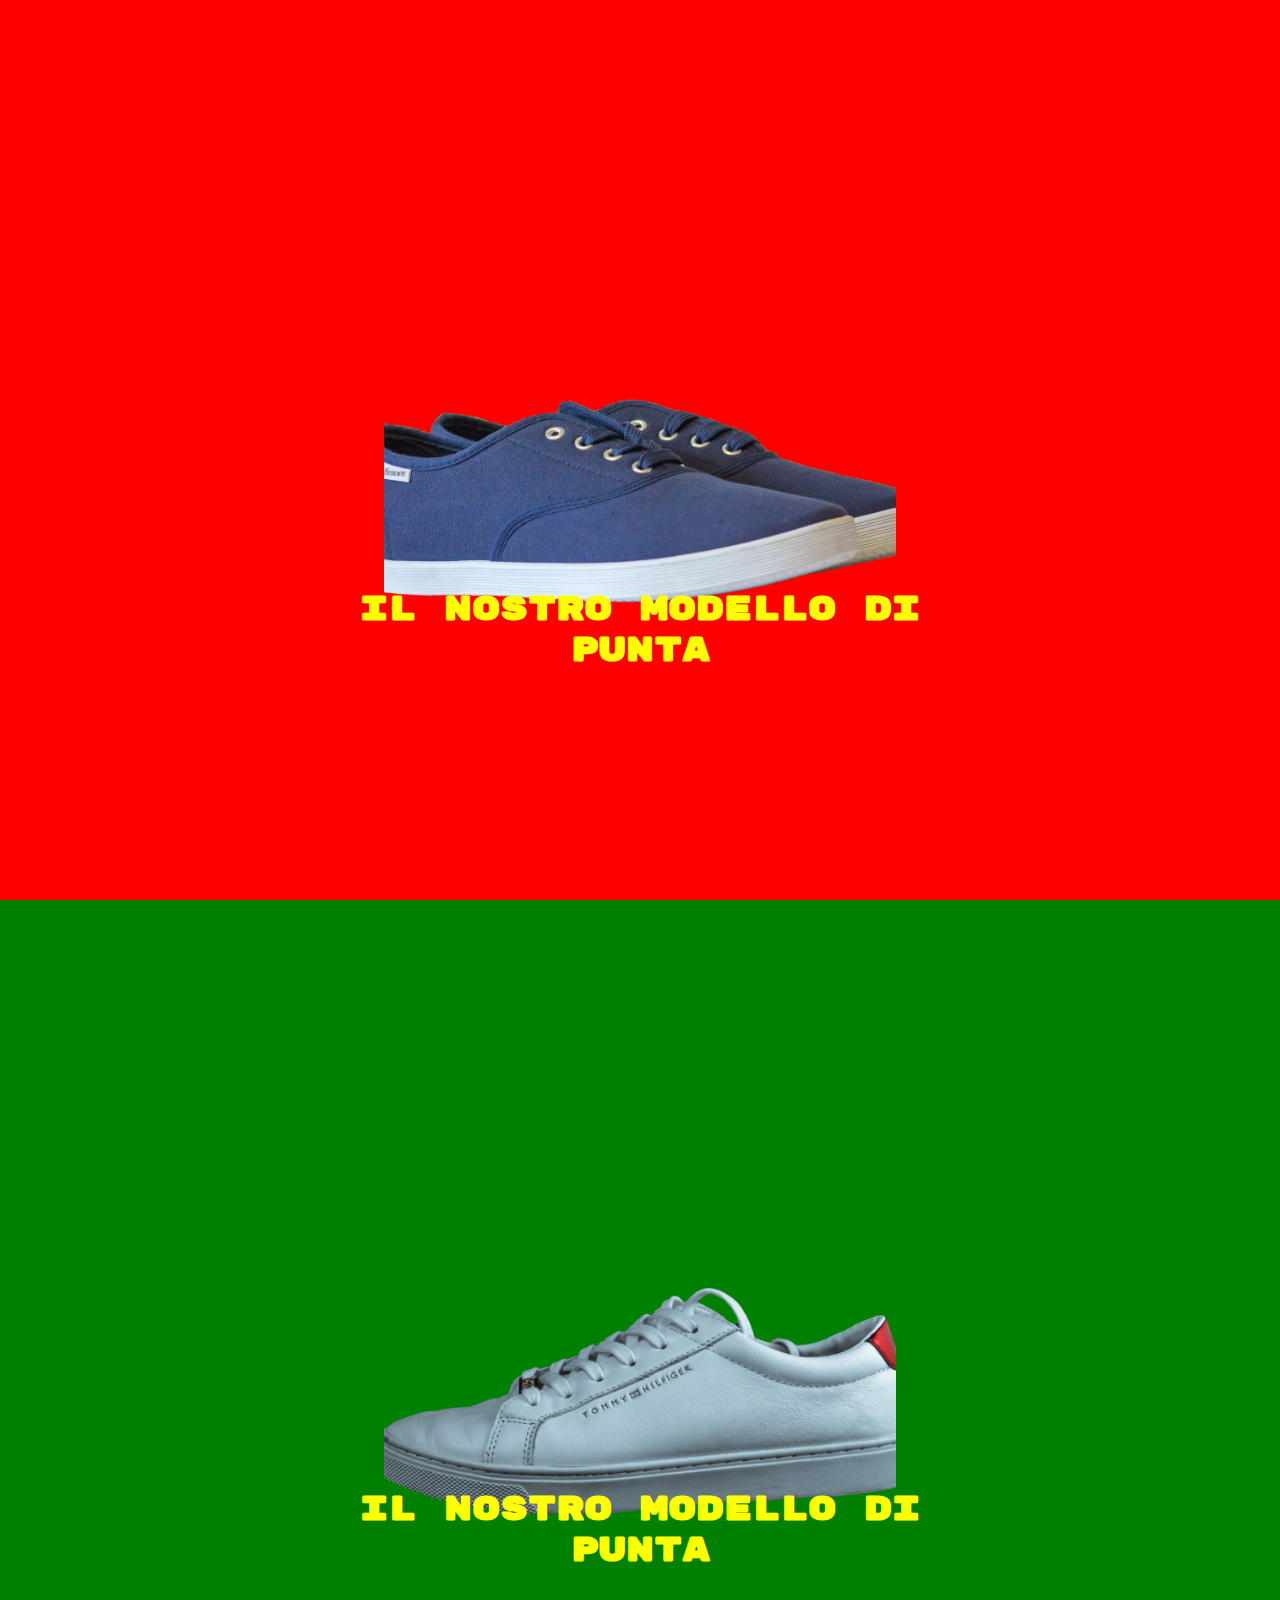
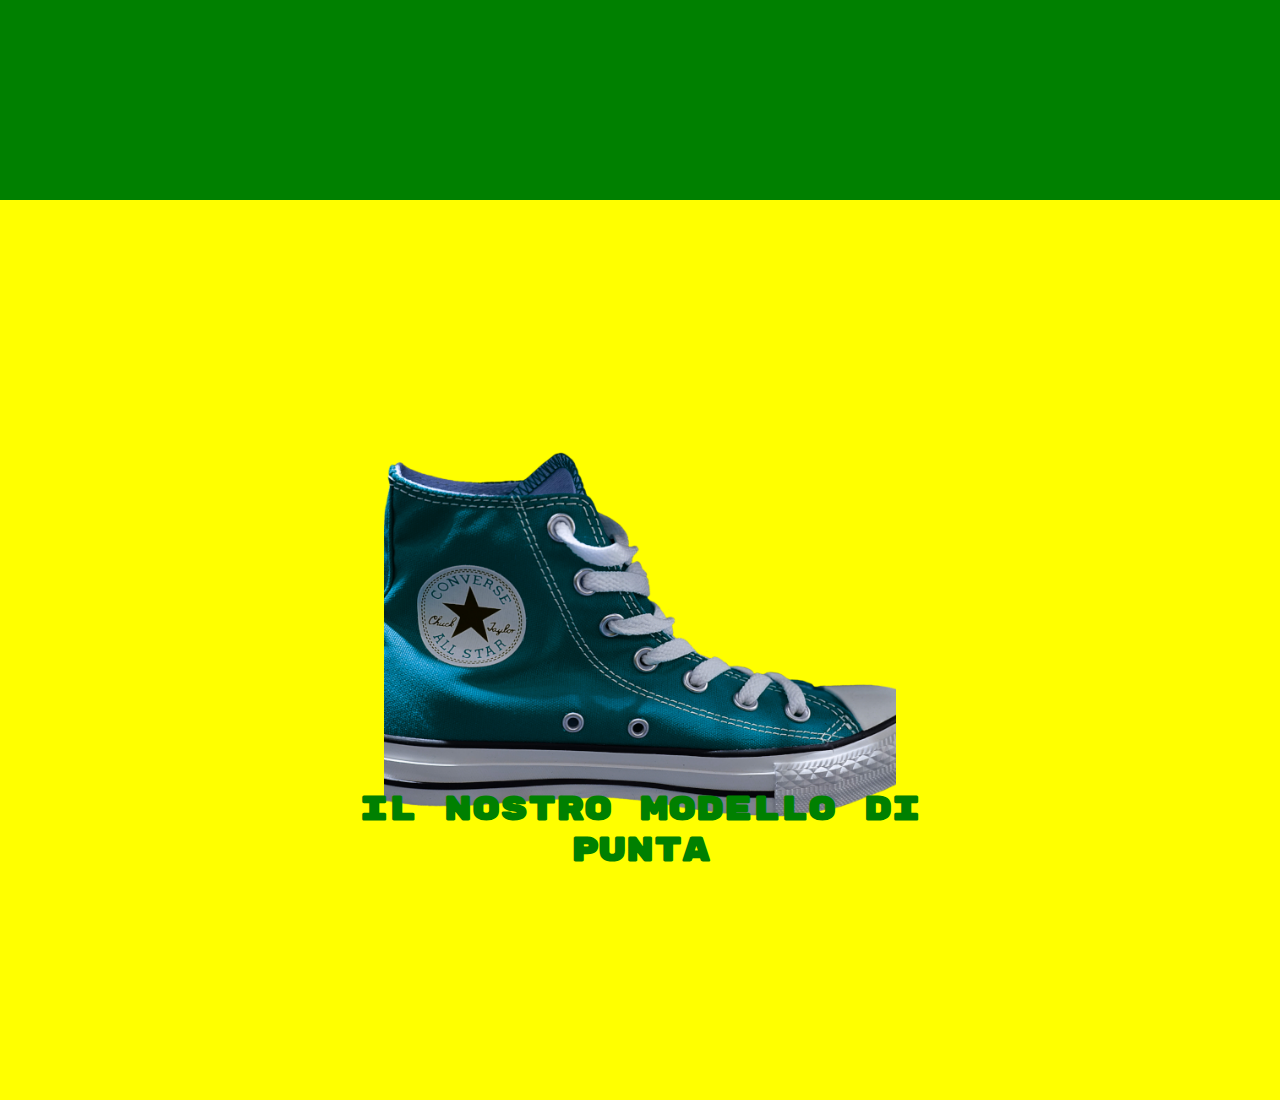
==== index.html @ 470f2e29 "posizionamento immagini e testo e relativi colori" ====
<!DOCTYPE html>
<html lang="en">
<head>
    <meta charset="UTF-8">
    <meta http-equiv="X-UA-Compatible" content="IE=edge">
    <meta name="viewport" content="width=device-width, initial-scale=1.0">
    <link rel="preconnect" href="https://fonts.googleapis.com">
    <link rel="preconnect" href="https://fonts.gstatic.com" crossorigin>
    <link href="https://fonts.googleapis.com/css2?family=Rubik+Mono+One&display=swap" rel="stylesheet">
    <link rel="stylesheet" href="css/style.css">
    <title>Shoes</title>
</head>
<body>
    <div class="boxred">
        <h1>il nostro modello di punta</h1>
        <div class="imgbox">
            <img src="img/01.png" alt="scarpe blu">
        </div>
    </div>
    <div class="boxgreen">
        <h1>il nostro modello di punta</h1>
        <div class="imgbox">
            <img src="img/02.png" alt="scarpe bianche">
        </div>
    </div>
    <div class="boxyellow">
        <h1>il nostro modello di punta</h1>
        <div class="imgbox">
            <img src="img/03.png" alt="scarpe verdi">
        </div>
    </div>
</body>
</html>
---- css/style.css ----
* {
    margin: 0;
    border: 0;
    box-sizing: border-box;
    font-family: 'Rubik Mono One', sans-serif;
    font-size: larger;
}
/* sfondo rosso */

.boxred {
    position: relative;
    height: 100vh;
    width: 100vw;
    background-color: red;
}
.imgbox {
    width: 40%;
    height: 50%;
    top: 50%;
    left: 50%;
    /* background-color: blue; */
    transform: translate(-50%, -50%);
    position: absolute;
}
.boxred img {
    width: 100%;
    height: 100%;
    object-fit: cover;
    
}

.boxred h1 {
    position: absolute;
    top: 70%;
    left: 50%;
    transform: translate(-50%, -50%);
    color: yellow;
    /* background-color: azure; */
    text-align: center;
    z-index: 20;
}


/* sfondo verde */
.boxgreen {
    position: relative;
    height: 100vh;
    width: 100vw;
    background-color: green;
}
.imgbox {
    width: 40%;
    height: 50%;
    top: 50%;
    left: 50%;
    /* background-color: blue; */
    transform: translate(-50%, -50%);
    position: absolute;
}
.boxgreen img {
    width: 100%;
    height: 100%;
    object-fit: cover;
    
}

.boxgreen h1 {
    position: absolute;
    top: 70%;
    left: 50%;
    transform: translate(-50%, -50%);
    color: yellow;
    /* background-color: azure; */
    text-align: center;
    z-index: 20;
}

/* box giallo */

.boxyellow {
    position: relative;
    height: 100vh;
    width: 100vw;
    background-color: yellow;
}
.imgbox {
    width: 40%;
    height: 50%;
    top: 50%;
    left: 50%;
    /* background-color: blue; */
    transform: translate(-50%, -50%);
    position: absolute;
}
.boxyellow img {
    width: 100%;
    height: 100%;
    object-fit: cover;
    
}

.boxyellow h1 {
    position: absolute;
    top: 70%;
    left: 50%;
    transform: translate(-50%, -50%);
    color: green;
    /* background-color: azure; */
    text-align: center;
    z-index: 20;
}
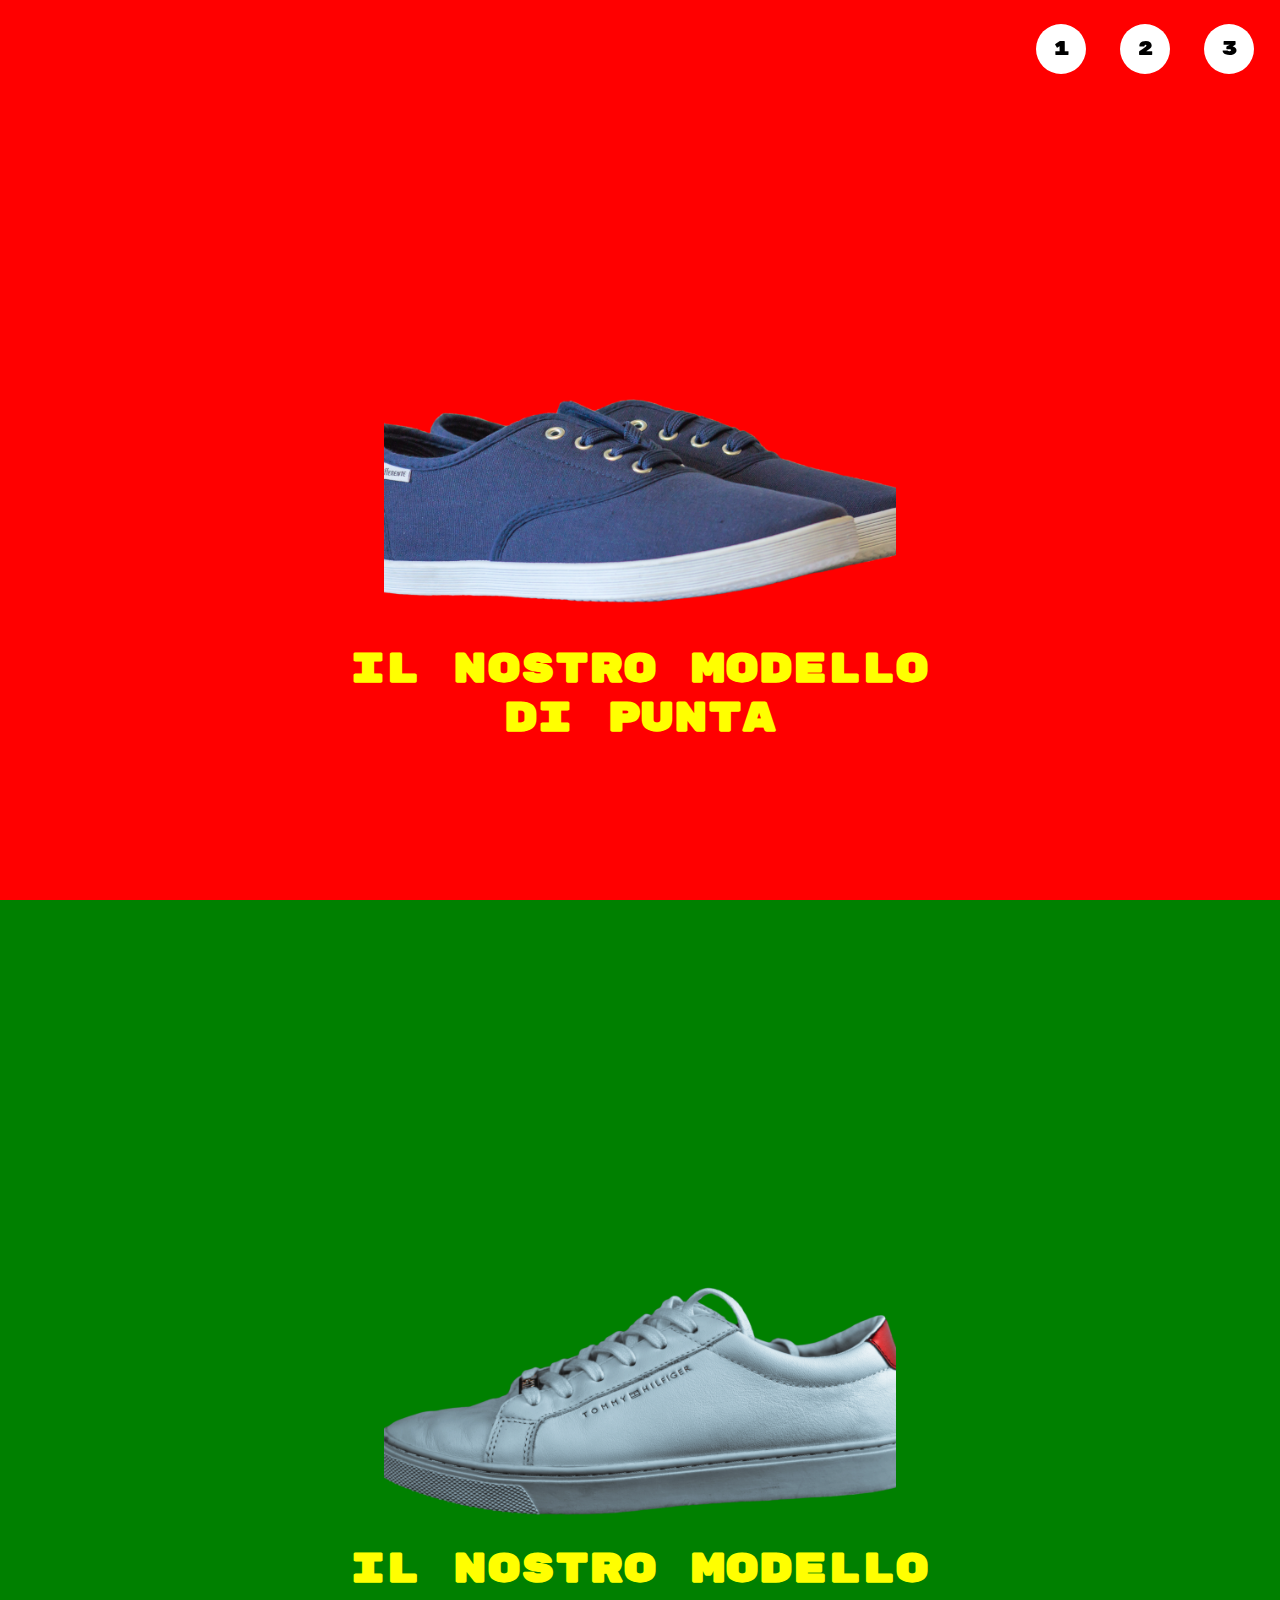
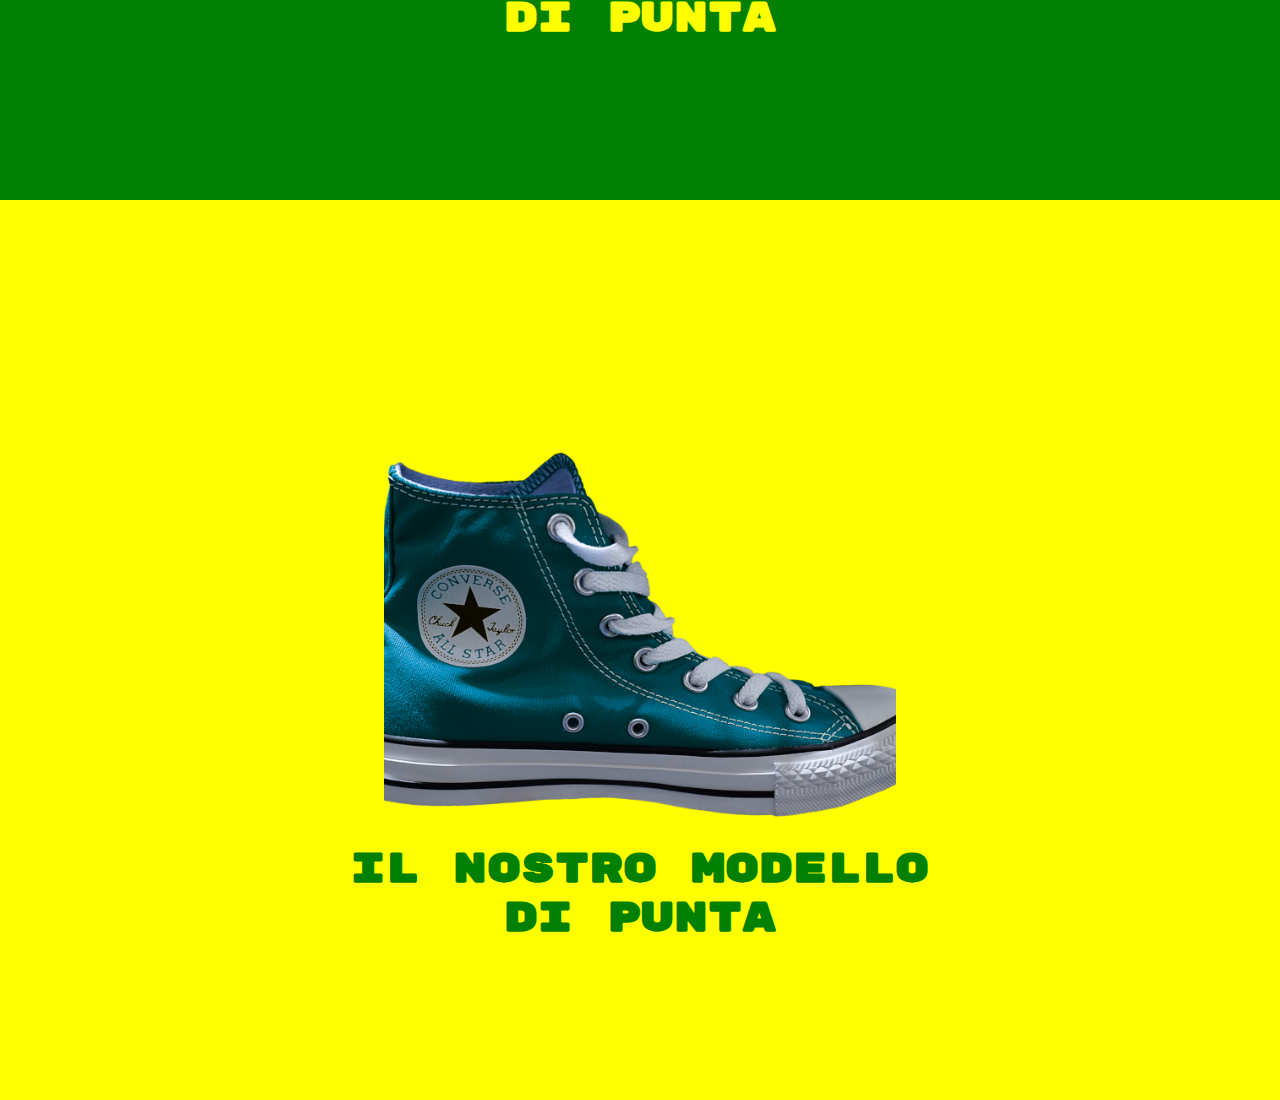
==== commit ec609912: "pulsanti circolari" ====
--- a/index.html
+++ b/index.html
@@ -11,23 +11,38 @@
     <title>Shoes</title>
 </head>
 <body>
+
+    <!-- box rosso -->
     <div class="boxred">
         <h1>il nostro modello di punta</h1>
         <div class="imgbox">
             <img src="img/01.png" alt="scarpe blu">
         </div>
     </div>
+
+    <!-- box verde -->
     <div class="boxgreen">
         <h1>il nostro modello di punta</h1>
         <div class="imgbox">
             <img src="img/02.png" alt="scarpe bianche">
         </div>
     </div>
+
+    <!-- box giallo -->
     <div class="boxyellow">
         <h1>il nostro modello di punta</h1>
         <div class="imgbox">
             <img src="img/03.png" alt="scarpe verdi">
         </div>
     </div>
+
+    <!-- buttons -->
+    <div class="btn">
+        <button type="button">1</button>
+
+        <button type="button">2</button>
+
+        <button type="button">3</button>
+    </div>
 </body>
 </html>--- a/css/style.css
+++ b/css/style.css
@@ -3,10 +3,12 @@
     border: 0;
     box-sizing: border-box;
     font-family: 'Rubik Mono One', sans-serif;
-    font-size: larger;
+    font-size: 40px;
+    overflow-x: hidden;
 }
+
+
 /* sfondo rosso */
-
 .boxred {
     position: relative;
     height: 100vh;
@@ -18,7 +20,6 @@
     height: 50%;
     top: 50%;
     left: 50%;
-    /* background-color: blue; */
     transform: translate(-50%, -50%);
     position: absolute;
 }
@@ -35,9 +36,9 @@
     left: 50%;
     transform: translate(-50%, -50%);
     color: yellow;
-    /* background-color: azure; */
     text-align: center;
     z-index: 20;
+    margin-top: 5%;
 }
 
 
@@ -53,7 +54,6 @@
     height: 50%;
     top: 50%;
     left: 50%;
-    /* background-color: blue; */
     transform: translate(-50%, -50%);
     position: absolute;
 }
@@ -70,9 +70,9 @@
     left: 50%;
     transform: translate(-50%, -50%);
     color: yellow;
-    /* background-color: azure; */
     text-align: center;
     z-index: 20;
+    margin-top: 5%;
 }
 
 /* box giallo */
@@ -88,7 +88,6 @@
     height: 50%;
     top: 50%;
     left: 50%;
-    /* background-color: blue; */
     transform: translate(-50%, -50%);
     position: absolute;
 }
@@ -105,7 +104,30 @@
     left: 50%;
     transform: translate(-50%, -50%);
     color: green;
-    /* background-color: azure; */
     text-align: center;
     z-index: 20;
+    margin-top: 5%;
+}
+
+
+img{
+    display:block;
+
+}
+
+button{
+    height: 50px;
+    width: 50px;
+    border-radius: 50%;
+    display: inline-block;
+    background-color: white;
+    text-align: center;
+    font-size: 20px;
+    cursor: pointer;
+}
+
+.btn{
+    position:fixed;
+    top: 2%;
+    right: 2%;
 }